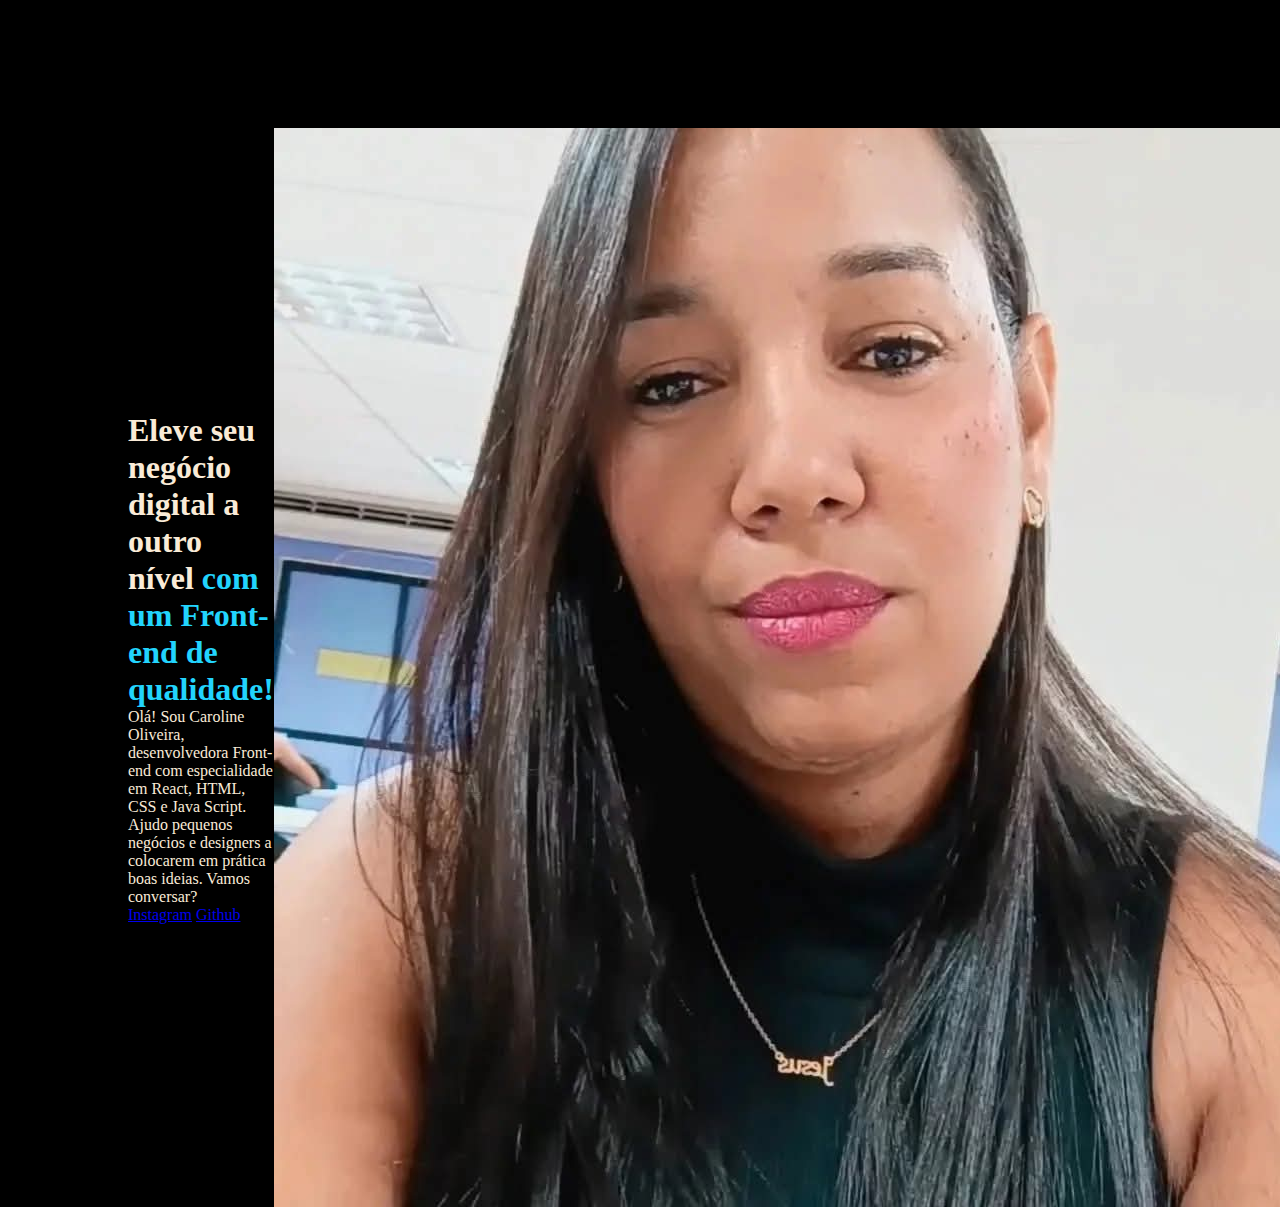
==== index.html @ 75a21a0e "portifolio" ====
<!DOCTYPE html>
<html lang="pt-br">
<head>
    <meta charset="UTF-8">
    <meta name="viewport" content="width=device-width, initial-scale=1.0">
    <title>Portifólio</title>
    <link rel = "stylesheet" href="style.css">
</head>
<body>
    <header></header>
    <main class="apresentacao">
        <section>
            <h1>Eleve seu negócio digital a outro nível <strong class="destaque-titulo"> com um Front-end de qualidade!</strong></h1>
            <p>Olá! Sou Caroline Oliveira, desenvolvedora Front-end com especialidade em React, HTML, CSS e Java Script. Ajudo pequenos negócios e designers a colocarem em prática boas ideias. Vamos conversar?</p>
            <a href="https://instagram.com/karol2786">Instagram</a>
            <a href="https://github.com/karol-dev86">Github</a>
        </section>
        <img src="WhatsApp Image 2025-02-21 at 11.36.48.jpeg" alt="Foto da Caroline">
    </main>
    <footer></footer>
</body>
</html>
---- style.css ----
* {
margin: 0;
padding: 0;
}



body {
    height: 100vh;
    box-sizing: border-box;
    background-color: black;
    color: antiquewhite;
}
.destaque-titulo {
    color: #22D4FD;
}
.apresentacao {
    margin: 10%;
    display: flex;
    align-items: center;
    justify-content: space-between;
}
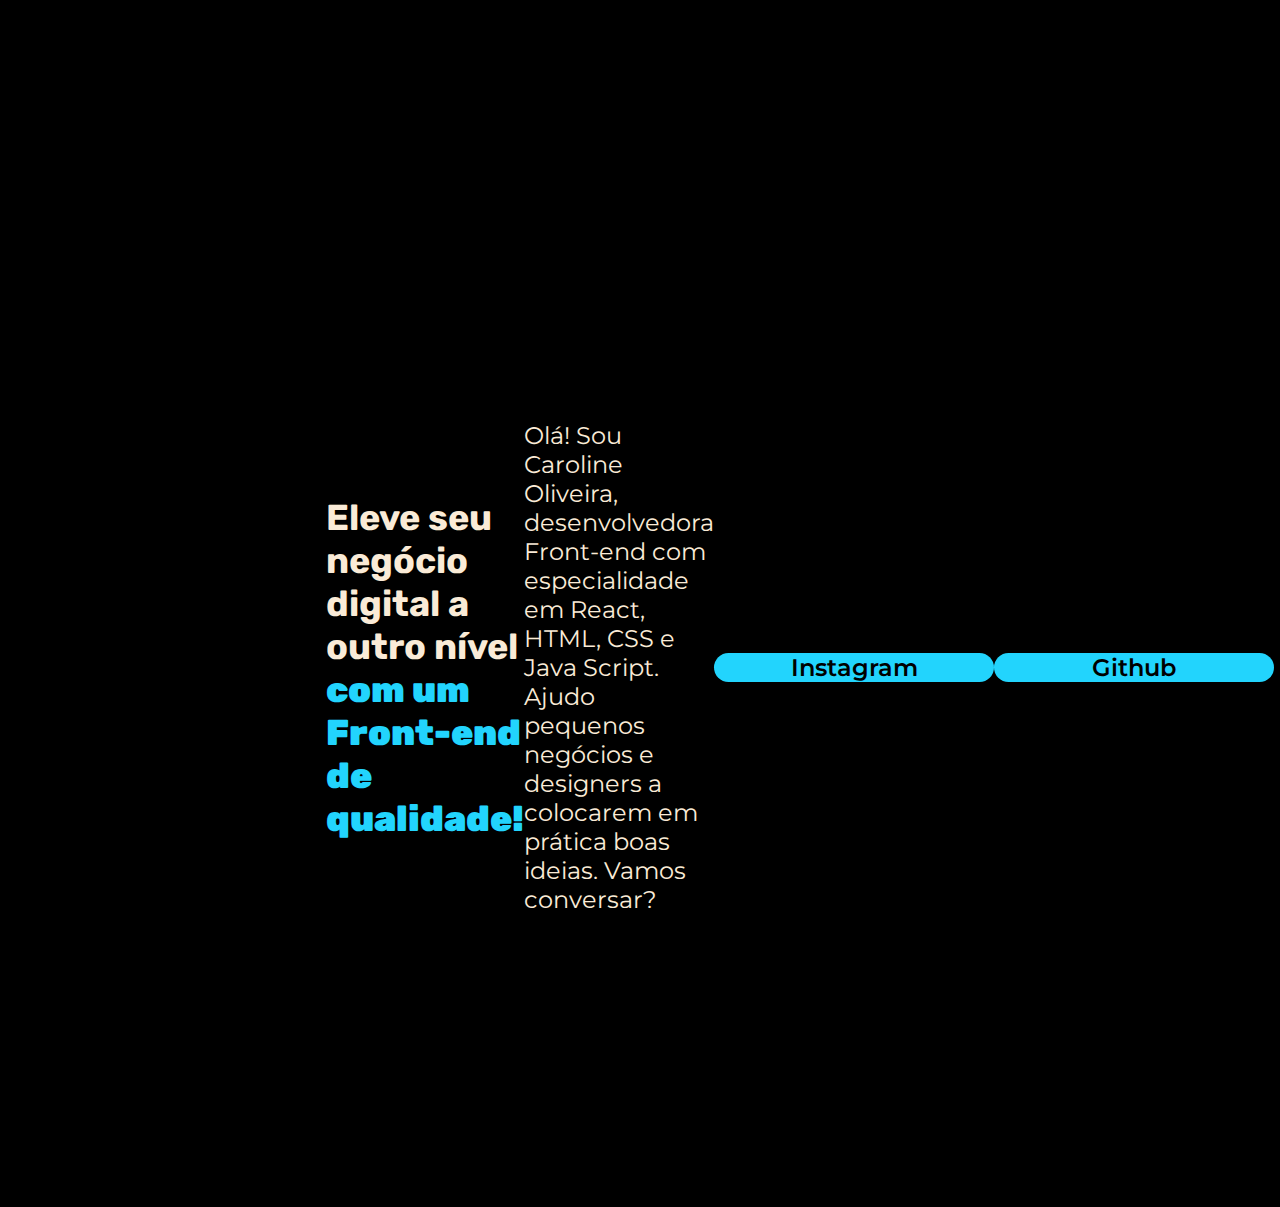
==== commit 77d44b31: "estilizando minha page" ====
--- a/index.html
+++ b/index.html
@@ -9,11 +9,13 @@
 <body>
     <header></header>
     <main class="apresentacao">
-        <section>
-            <h1>Eleve seu negócio digital a outro nível <strong class="destaque-titulo"> com um Front-end de qualidade!</strong></h1>
-            <p>Olá! Sou Caroline Oliveira, desenvolvedora Front-end com especialidade em React, HTML, CSS e Java Script. Ajudo pequenos negócios e designers a colocarem em prática boas ideias. Vamos conversar?</p>
-            <a href="https://instagram.com/karol2786">Instagram</a>
-            <a href="https://github.com/karol-dev86">Github</a>
+        <section class = "apresentacao __conteudo">
+            <h1 class="apresentacao__conteudo__titulo">Eleve seu negócio digital a outro nível <strong class="destaque-titulo"> com um Front-end de qualidade!</strong></h1>
+            <p class="apresentacao__conteudo__texto">Olá! Sou Caroline Oliveira, desenvolvedora Front-end com especialidade em React, HTML, CSS e Java Script. Ajudo pequenos negócios e designers a colocarem em prática boas ideias. Vamos conversar?</p>
+            <div class="apresentacao__links">
+            <a class="apresentacao__links__link" href="https://instagram.com/karol2786">Instagram</a>
+            <a class="apresentacao__links__link" href="https://github.com/karol-dev86">Github</a>
+            </div>
         </section>
         <img src="WhatsApp Image 2025-02-21 at 11.36.48.jpeg" alt="Foto da Caroline">
     </main>
--- a/style.css
+++ b/style.css
@@ -1,3 +1,5 @@
+@import url('https://fonts.googleapis.com/css2?family=Montserrat:ital,wght@0,100..900;1,100..900&family=Rubik:ital,wght@0,300..900;1,300..900&display=swap');
+
 * {
 margin: 0;
 padding: 0;
@@ -15,8 +17,48 @@
     color: #22D4FD;
 }
 .apresentacao {
-    margin: 10%;
+    margin: 10% 15%;
     display: flex;
     align-items: center;
     justify-content: space-between;
-}+}
+
+.apresentacao__conteudo {
+    width: 615px;
+    display: flex;
+    flex-direction: column;
+    gap: 40px;
+}
+
+.apresentacao__conteudo__titulo {
+    font-size: 36px;
+    font-family: "Rubik", sans-serif;
+}
+
+.apresentacao__conteudo__texto {
+    font-size: 24px;
+    font-family: "Montserrat", sans-serif;
+}
+
+.apresentacao__links {
+    display: flex;
+    justify-content: space-between;
+}
+
+.apresentacao__links__link {
+    background-color: #22D4FD;
+    width: 280px;
+    text-align: center;
+    border-radius: 16px;
+    font-size: 24px;
+    font-weight: 600;
+    padding: 21,5px 0;
+    text-decoration: none;
+    color: black;
+    font-family: "Montserrat", sans-serif;
+}
+
+
+
+
+
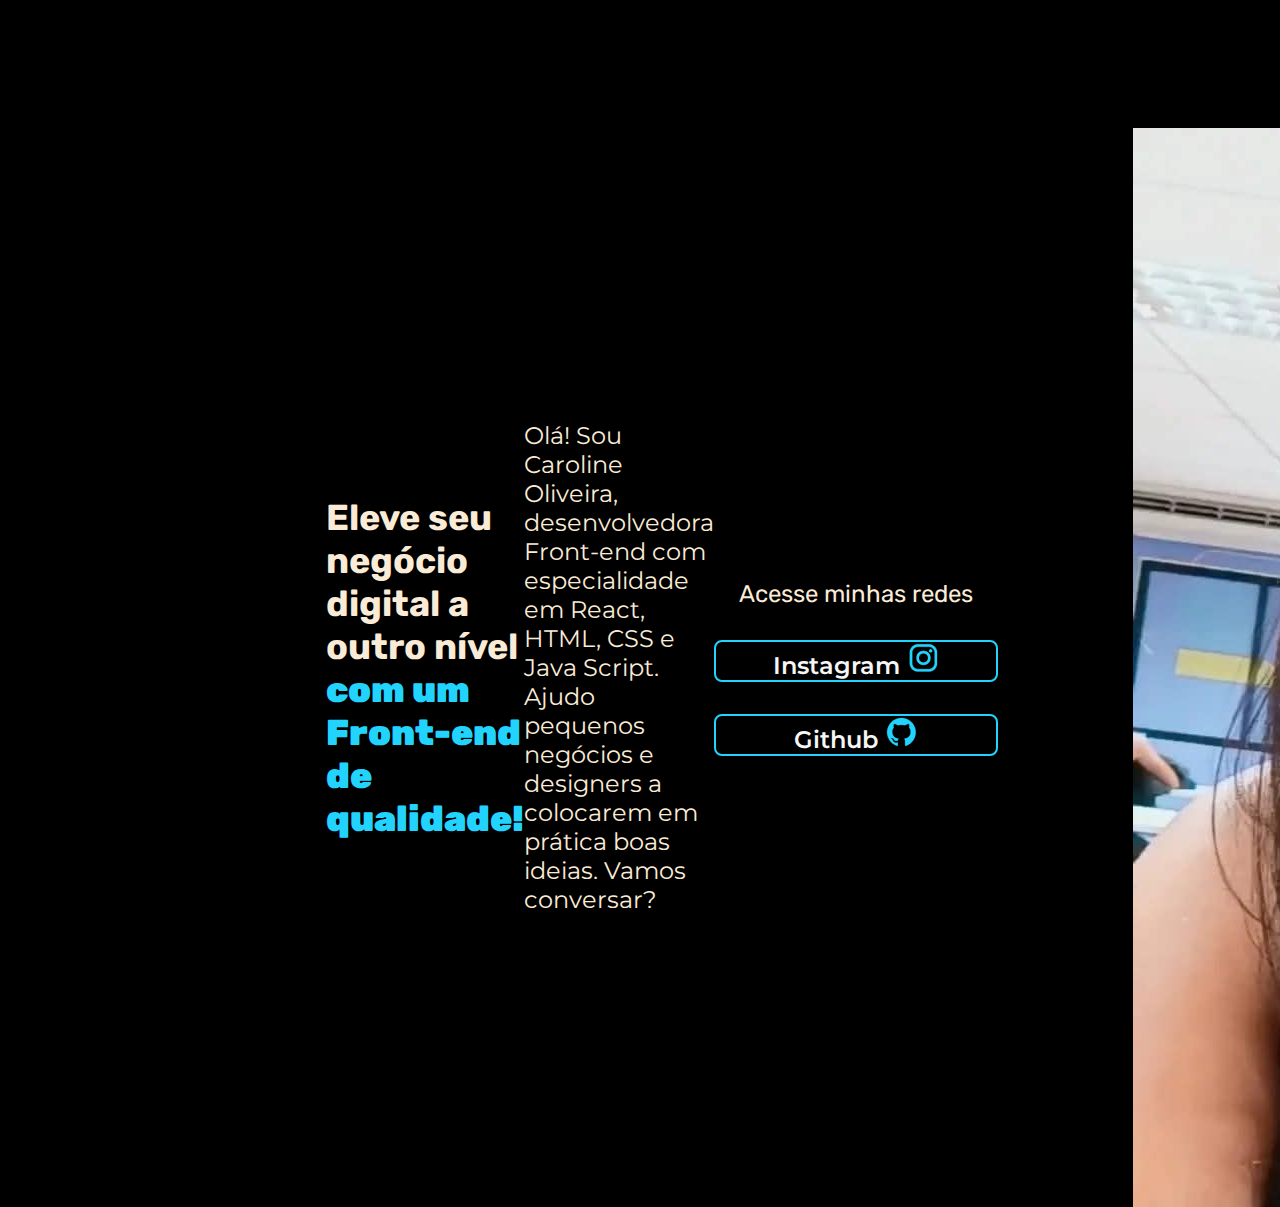
==== commit c06b2dd5: "adicionando imagens" ====
--- a/index.html
+++ b/index.html
@@ -13,11 +13,14 @@
             <h1 class="apresentacao__conteudo__titulo">Eleve seu negócio digital a outro nível <strong class="destaque-titulo"> com um Front-end de qualidade!</strong></h1>
             <p class="apresentacao__conteudo__texto">Olá! Sou Caroline Oliveira, desenvolvedora Front-end com especialidade em React, HTML, CSS e Java Script. Ajudo pequenos negócios e designers a colocarem em prática boas ideias. Vamos conversar?</p>
             <div class="apresentacao__links">
-            <a class="apresentacao__links__link" href="https://instagram.com/karol2786">Instagram</a>
-            <a class="apresentacao__links__link" href="https://github.com/karol-dev86">Github</a>
+                <h2 class="apresentacao__links__subtitulo">Acesse minhas redes</h2>
+            <a class="apresentacao__links__link" href="https://instagram.com/karol2786">Instagram <img src="./assets/instagram.png"></a>
+            <a class="apresentacao__links__link" href="https://github.com/karol-dev86">Github <img src="./assets/github.png"></a>
+            
+
             </div>
         </section>
-        <img src="WhatsApp Image 2025-02-21 at 11.36.48.jpeg" alt="Foto da Caroline">
+        <img src="/assets/WhatsApp Image 2025-02-21 at 11.36.48.jpeg" alt="Foto da Caroline">
     </main>
     <footer></footer>
 </body>
--- a/style.css
+++ b/style.css
@@ -42,19 +42,29 @@
 
 .apresentacao__links {
     display: flex;
+    flex-direction: column;
     justify-content: space-between;
+    align-items: center;
+    gap: 32px;
+}
+
+.apresentacao__links__subtitulo {
+    font-family: 'Rubik' , sans-serif;
+    font-weight: 400;
+    font-size: 24px;
 }
 
 .apresentacao__links__link {
-    background-color: #22D4FD;
+    /* background-color: #22D4FD; */
+    border: 2px solid #22D4FD;
     width: 280px;
     text-align: center;
-    border-radius: 16px;
+    border-radius: 8px;
     font-size: 24px;
     font-weight: 600;
     padding: 21,5px 0;
     text-decoration: none;
-    color: black;
+    color: #f6f6f6;
     font-family: "Montserrat", sans-serif;
 }
 
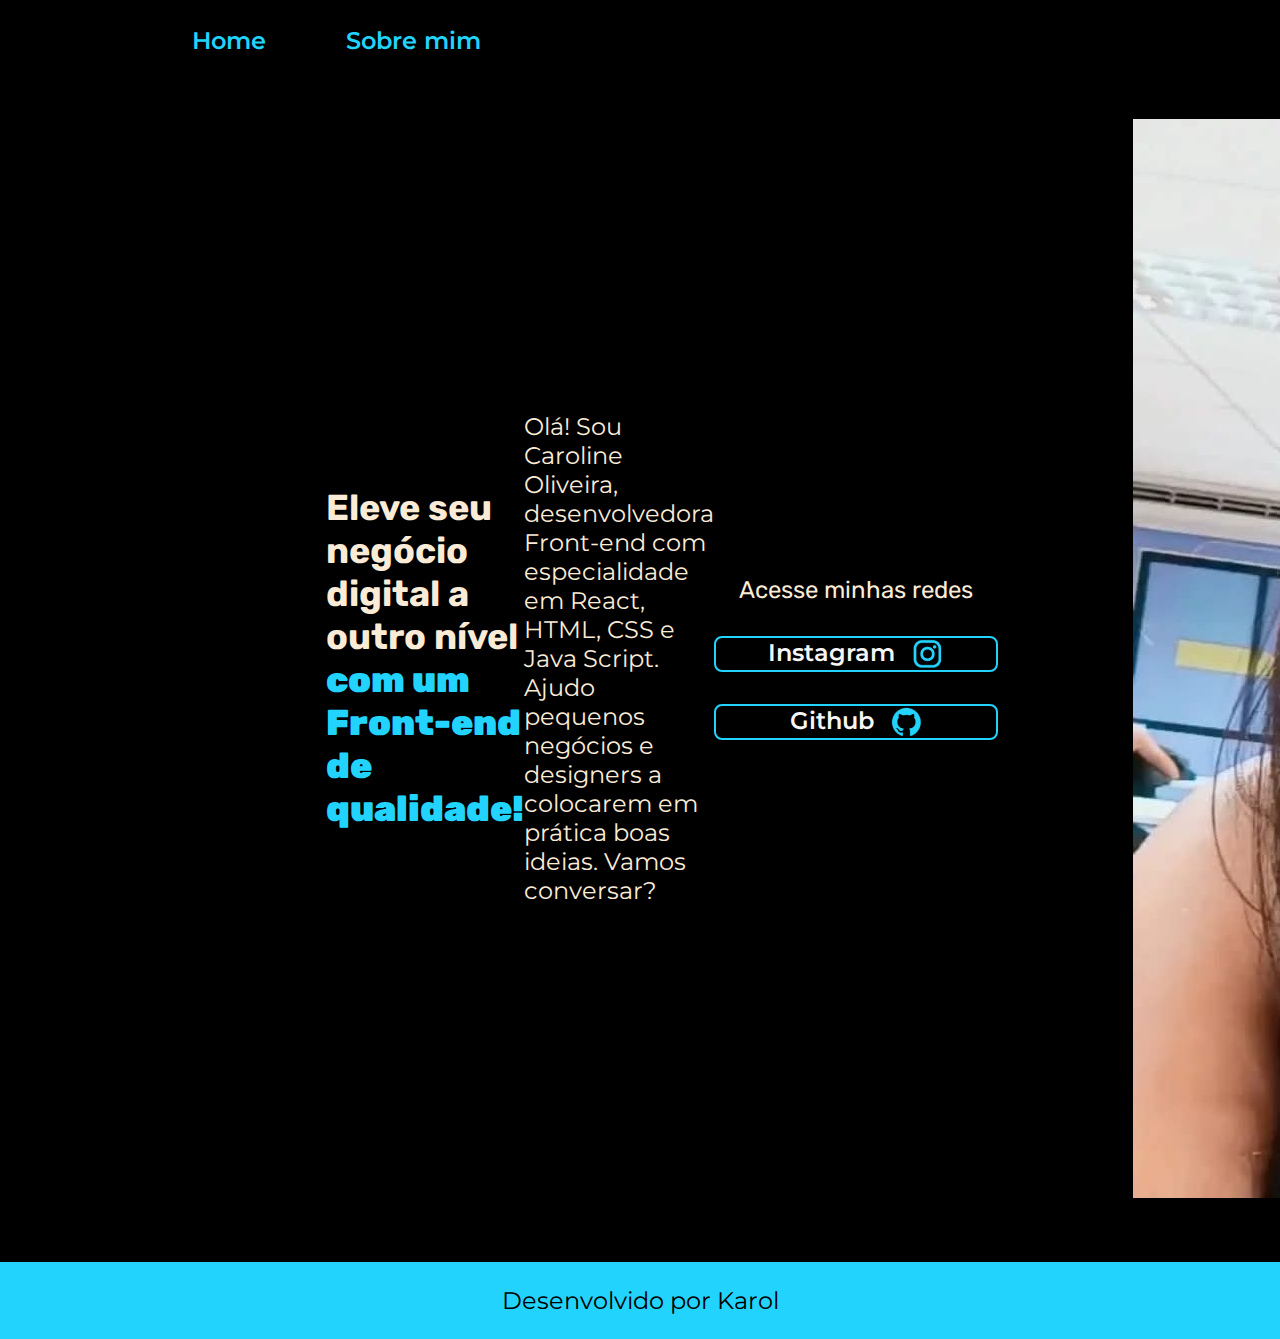
==== commit 22cb509f: "nova pagina + estilização" ====
--- a/index.html
+++ b/index.html
@@ -4,10 +4,15 @@
     <meta charset="UTF-8">
     <meta name="viewport" content="width=device-width, initial-scale=1.0">
     <title>Portifólio</title>
-    <link rel = "stylesheet" href="style.css">
+    <link rel = "stylesheet" href="./style/style.css">
 </head>
 <body>
-    <header></header>
+    <header class="cabecalho">
+        <nav class="cabecalho__menu">
+            <a class="cabecalho__menu__link" href="index.html">Home</a>
+            <a class="cabecalho__menu__link" href="about.html">Sobre mim</a>
+        </nav>
+    </header>
     <main class="apresentacao">
         <section class = "apresentacao __conteudo">
             <h1 class="apresentacao__conteudo__titulo">Eleve seu negócio digital a outro nível <strong class="destaque-titulo"> com um Front-end de qualidade!</strong></h1>
@@ -22,6 +27,8 @@
         </section>
         <img src="/assets/WhatsApp Image 2025-02-21 at 11.36.48.jpeg" alt="Foto da Caroline">
     </main>
-    <footer></footer>
+    <footer class="rodape">
+        <p>Desenvolvido por Karol</p>
+    </footer>
 </body>
 </html>--- a/style/style.css
+++ b/style/style.css
@@ -0,0 +1,108 @@
+@import url('https://fonts.googleapis.com/css2?family=Montserrat:ital,wght@0,100..900;1,100..900&family=Rubik:ital,wght@0,300..900;1,300..900&display=swap');
+
+* {
+margin: 0;
+padding: 0;
+}
+
+body {
+    height: 100vh;
+    box-sizing: border-box;
+    background-color: black;
+    color: antiquewhite;
+}
+
+.cabecalho {
+    padding: 2% 0% 0% 15%;
+}
+
+.cabecalho__menu {
+    display: flex;
+    gap: 80px;
+}
+
+
+.cabecalho__menu__link {
+font-family: 'Montserrat', sans-serif;
+font-weight: 600;
+font-size: 24px;
+color: #22D4FD;
+text-decoration: none;
+}
+
+.apresentacao {
+    padding: 5% 15%;
+    display: flex;
+    align-items: center;
+    justify-content: space-between;
+}
+
+.apresentacao__conteudo {
+    width: 615px;
+    display: flex;
+    flex-direction: column;
+    gap: 40px;
+}
+
+.apresentacao__conteudo__titulo {
+    font-size: 36px;
+    font-family: "Rubik", sans-serif;
+}
+
+.destaque-titulo {
+    color: #22D4FD;
+}    
+
+
+.apresentacao__conteudo__texto {
+    font-size: 24px;
+    font-family: "Montserrat", sans-serif;
+}
+
+.apresentacao__links {
+    display: flex;
+    flex-direction: column;
+    justify-content: space-between;
+    align-items: center;
+    gap: 32px;
+}
+
+.apresentacao__links__subtitulo {
+    font-family: 'Rubik' , sans-serif;
+    font-weight: 400;
+    font-size: 24px;
+}
+
+.apresentacao__links__link {
+    /* background-color: #22D4FD; */
+    display: flex;
+    justify-content: center;
+    gap: 16px;
+    border: 2px solid #22D4FD;
+    width: 280px;
+    text-align: center;
+    border-radius: 8px;
+    font-size: 24px;
+    font-weight: 600;
+    padding: 21,5px 0;
+    text-decoration: none;
+    color: #f6f6f6;
+    font-family: "Montserrat", sans-serif;
+}
+
+.apresentacao__links__link:hover {
+    background-color: #272727;
+}
+
+.rodape {
+    padding:24px;   
+    text-align: center;
+    font-family: 'Montserrat', sans-serif;
+    font-size: 24px;
+    font-weight: 400;
+    color: black;
+    background-color: #22D4FD;
+}
+
+
+
